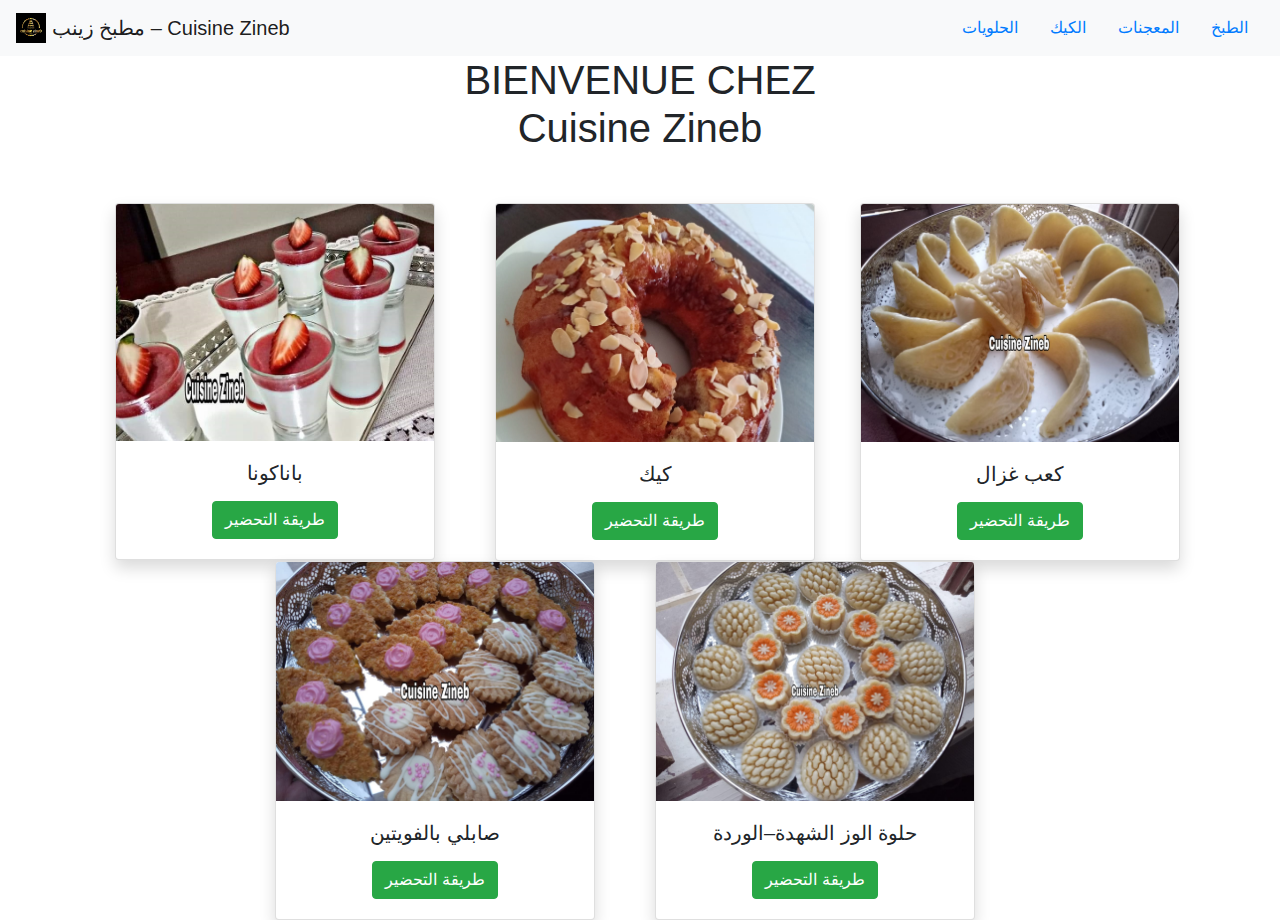
==== index.html @ 628ef5e9 "Add files via upload" ====
<!DOCTYPE html>
<html>
	<head>
		<meta charset="UTF-8">
    	<meta name="viewport" content="width=device-width, initial-scale=1.0">
    	<meta http-equiv="X-UA-Compatible" content="ie=edge">
		<link rel="stylesheet" type="text/css" href="style.css">
		<link rel="stylesheet" href="https://stackpath.bootstrapcdn.com/bootstrap/4.4.1/css/bootstrap.min.css" integrity="sha384-Vkoo8x4CGsO3+Hhxv8T/Q5PaXtkKtu6ug5TOeNV6gBiFeWPGFN9MuhOf23Q9Ifjh" crossorigin="anonymous">
		<title>Cuisine Zineb</title>
	</head>
	<body>
		<script src="https://code.jquery.com/jquery-3.4.1.slim.min.js" integrity="sha384-J6qa4849blE2+poT4WnyKhv5vZF5SrPo0iEjwBvKU7imGFAV0wwj1yYfoRSJoZ+n" crossorigin="anonymous"></script>
		<script src="https://cdn.jsdelivr.net/npm/popper.js@1.16.0/dist/umd/popper.min.js" integrity="sha384-Q6E9RHvbIyZFJoft+2mJbHaEWldlvI9IOYy5n3zV9zzTtmI3UksdQRVvoxMfooAo" crossorigin="anonymous"></script>
		<script src="https://stackpath.bootstrapcdn.com/bootstrap/4.4.1/js/bootstrap.min.js" integrity="sha384-wfSDF2E50Y2D1uUdj0O3uMBJnjuUD4Ih7YwaYd1iqfktj0Uod8GCExl3Og8ifwB6" crossorigin="anonymous"></script>
		<nav class="navbar navbar-light bg-light">
			<a class="navbar-brand" href="index.html">
			<img src="cuisine.jpg" width="30" height="30" class="d-inline-block align-top" alt="">
			    مطبخ زينب – Cuisine Zineb
			 </a>
			 <ul class="nav">
			  <li class="nav-item">
			    <a class="nav-link active" href="page2.html">الحلويات</a>
			  </li>
			  <li class="nav-item">
			    <a class="nav-link" href="#">الكيك </a>
			  </li>
			  <li class="nav-item">
			    <a class="nav-link" href="#">المعجنات</a>
			  </li>
			  <li class="nav-item">
			    <a class="nav-link" href="#">الطبخ </a>
			  </li>
			</ul>
			</nav>
			<h1>BIENVENUE CHEZ <br>Cuisine Zineb</h1>
			 <div class="container">
			 	<div class="row justify-content-center">
			 		<div class="col-md-4">
			 			<div class="card shadow" style="width: 20rem;">
			 				<div class="inner">
			 					<img src="pak1.jpg" class="card-img-top" alt="...">
			 				</div>
						  
						  <div class="card-body text-center">
						    <h5 class="card-title">باناكونا</h5>
						    <p class="card-text"></p>
						    <a href="https://www.youtube.com/watch?v=7LtscOZglFY" class="btn btn-success">طريقة التحضير </a>
						  </div>
						</div>
			 		</div>
			<div class="col-md-4"> 		
			 			<div class="card shadow" style="width: 20rem;">
						 <div class="inner">
			 					<img src="pak22.jpg" class="card-img-top" alt="...">
			 				</div>
						  <div class="card-body text-center">
						    <h5 class="card-title">كيك</h5>
						    <p class="card-text"></p>
						    <a href="#" class="btn btn-success">طريقة التحضير </a>
						  </div>
						</div> 
			</div> 		
			 			<div class="card shadow" style="width: 20rem;">
						  <div class="inner">
			 					<img src="pak3.jpg" class="card-img-top" alt="...">
			 				</div>
						  <div class="card-body text-center">
						    <h5 class="card-title">كعب غزال</h5>
						    <p class="card-text"></p>
						    <a href="#" class="btn btn-success">طريقة التحضير </a>
						  </div>
						</div>
			<div class="col-md-4">			
						<div class="card shadow" style="width: 20rem;">
						  <div class="inner">
			 					<img src="pak4.jpg" class="card-img-top" alt="...">
			 				</div>
						  <div class="card-body text-center">
						    <h5 class="card-title">صابلي بالفويتين</h5>
						    <p class="card-text"></p>
						    <a href="#" class="btn btn-success">طريقة التحضير </a>
						  </div>
						</div> 
			</div>
			<div class="col-md-4">			
						<div class="card shadow" style="width: 20rem;">
						  <div class="inner">
			 					<img src="pak5.jpg" class="card-img-top" alt="...">
			 				</div>
						  <div class="card-body text-center">
						    <h5 class="card-title">حلوة الوز الشهدة–الوردة</h5>
						    <p class="card-text"></p>
						    <a href="https://www.youtube.com/watch?v=67lWXGQXFDM" class="btn btn-success">طريقة التحضير </a>
						  </div>
						</div> 
			 	</div>			 	
			 </div>
	</body>
</html>
---- style.css ----
body {
	background-color: red;
}
h1 {
	text-align: center;
	margin-top: 30px ;
	font-size: 25px;
}

.container {
	margin-top: 4%;
}

.inner {
	overflow: hidden;
}

.inner img {
	transition: all 1.5s ease;
}

.inner:hover img {
	transform: scale(1.5);
}
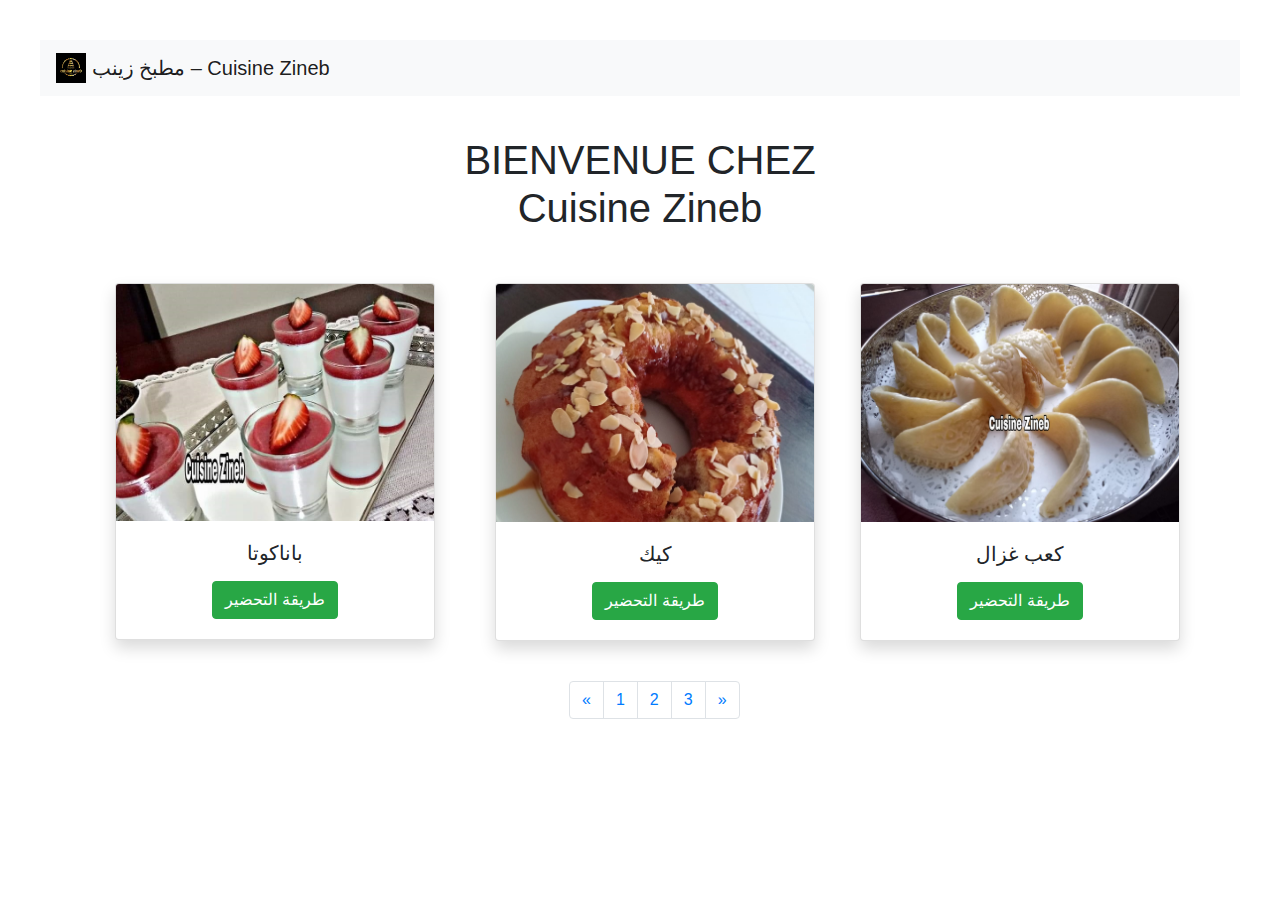
==== commit 21a43ac8: "Add files via upload" ====
--- a/index.html
+++ b/index.html
@@ -18,18 +18,6 @@
 			    مطبخ زينب – Cuisine Zineb
 			 </a>
 			 <ul class="nav">
-			  <li class="nav-item">
-			    <a class="nav-link active" href="page2.html">الحلويات</a>
-			  </li>
-			  <li class="nav-item">
-			    <a class="nav-link" href="#">الكيك </a>
-			  </li>
-			  <li class="nav-item">
-			    <a class="nav-link" href="#">المعجنات</a>
-			  </li>
-			  <li class="nav-item">
-			    <a class="nav-link" href="#">الطبخ </a>
-			  </li>
 			</ul>
 			</nav>
 			<h1>BIENVENUE CHEZ <br>Cuisine Zineb</h1>
@@ -42,7 +30,7 @@
 			 				</div>
 						  
 						  <div class="card-body text-center">
-						    <h5 class="card-title">باناكونا</h5>
+						    <h5 class="card-title">باناكوتا</h5>
 						    <p class="card-text"></p>
 						    <a href="https://www.youtube.com/watch?v=7LtscOZglFY" class="btn btn-success">طريقة التحضير </a>
 						  </div>
@@ -70,30 +58,23 @@
 						    <a href="#" class="btn btn-success">طريقة التحضير </a>
 						  </div>
 						</div>
-			<div class="col-md-4">			
-						<div class="card shadow" style="width: 20rem;">
-						  <div class="inner">
-			 					<img src="pak4.jpg" class="card-img-top" alt="...">
-			 				</div>
-						  <div class="card-body text-center">
-						    <h5 class="card-title">صابلي بالفويتين</h5>
-						    <p class="card-text"></p>
-						    <a href="#" class="btn btn-success">طريقة التحضير </a>
-						  </div>
-						</div> 
 			</div>
-			<div class="col-md-4">			
-						<div class="card shadow" style="width: 20rem;">
-						  <div class="inner">
-			 					<img src="pak5.jpg" class="card-img-top" alt="...">
-			 				</div>
-						  <div class="card-body text-center">
-						    <h5 class="card-title">حلوة الوز الشهدة–الوردة</h5>
-						    <p class="card-text"></p>
-						    <a href="https://www.youtube.com/watch?v=67lWXGQXFDM" class="btn btn-success">طريقة التحضير </a>
-						  </div>
-						</div> 
-			 	</div>			 	
-			 </div>
+	<nav aria-label="Page navigation example">
+  		<ul class="pagination">
+    		<li class="page-item">
+      			<a class="page-link" href="index.html" aria-label="Previous">
+        			<span aria-hidden="true">&laquo;</span>
+      			</a>
+   			</li>
+   			<li class="page-item"><a class="page-link" href="index.html">1</a></li>
+    		<li class="page-item"><a class="page-link" href="page2.html">2</a></li>
+    		<li class="page-item"><a class="page-link" href="page3.html">3</a></li>
+    		<li class="page-item">
+      			<a class="page-link" href="page2.html" aria-label="Next">
+        			<span aria-hidden="true">&raquo;</span>
+      			</a>
+    		</li>
+  		</ul>
+	</nav>
 	</body>
 </html>--- a/style.css
+++ b/style.css
@@ -21,4 +21,9 @@
 
 .inner:hover img {
 	transform: scale(1.5);
+}
+
+nav {
+	margin: 40px;
+	padding: 0 40%;
 }